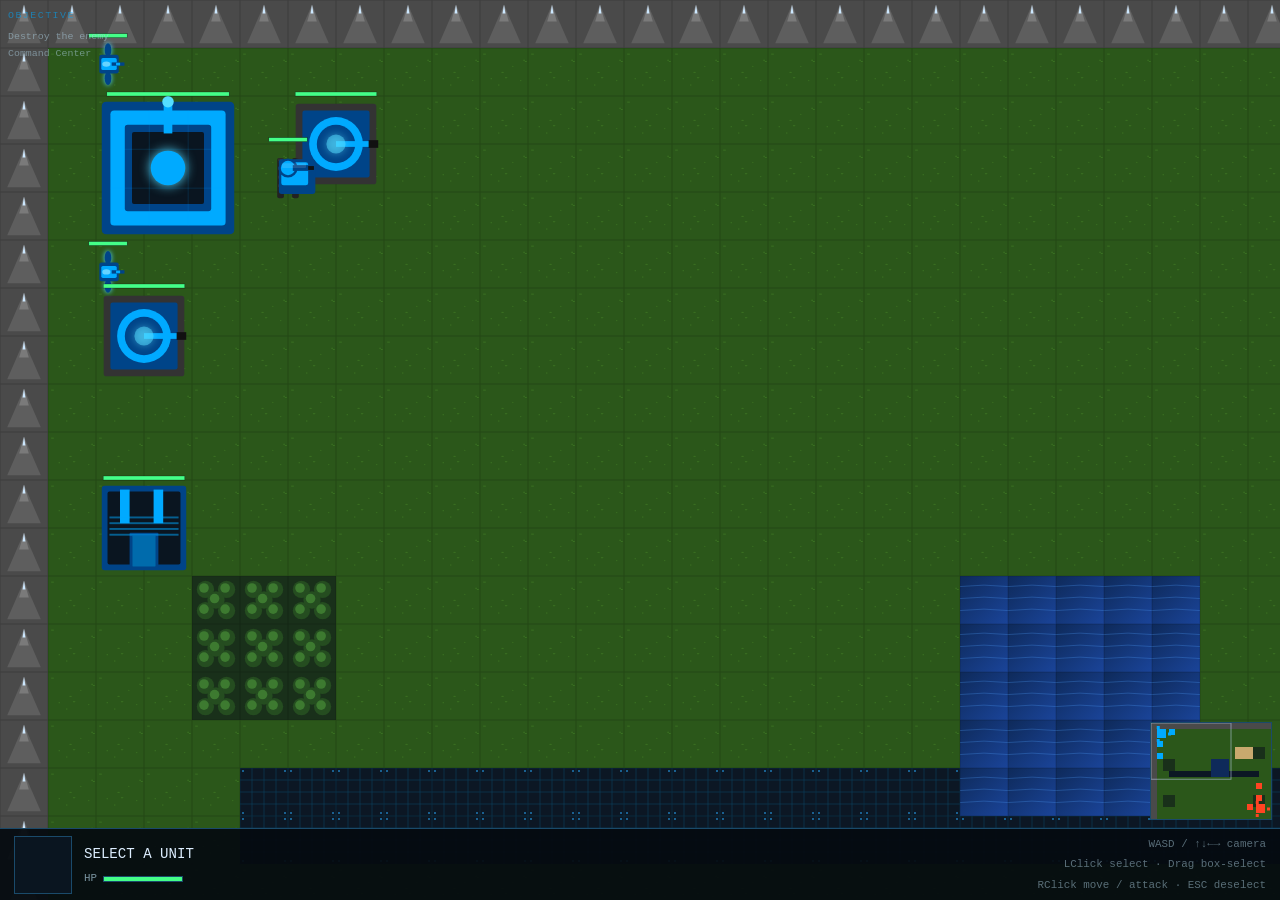
==== game.html @ d7011552 "Add complete sci-fi RTS game with map editor - Map editor: paint terrain (10 tile types), place buil" ====
<!DOCTYPE html>
<html lang="en">
<head>
<meta charset="UTF-8">
<meta name="viewport" content="width=device-width, initial-scale=1">
<title>TECHWARS – Play</title>
<link rel="stylesheet" href="css/style.css">
</head>
<body>
<div id="gw">
  <canvas id="gc"></canvas>

  <!-- ── HUD ──────────────────────────────────────────── -->
  <div id="hud">

    <!-- minimap -->
    <div id="minimap-wrap">
      <canvas id="minimap"></canvas>
    </div>

    <!-- bottom info bar -->
    <div id="bottom-bar">
      <canvas id="portrait" width="58" height="58"></canvas>
      <div id="unit-stats">
        <div class="uname" id="uname">SELECT A UNIT</div>
        <div class="bar-row">
          <span style="font-size:.68rem;opacity:.7">HP</span>
          <div class="bar"><div class="bar-fill hp-fill" style="width:100%"></div></div>
        </div>
      </div>
      <div style="margin-left:auto;font-size:.68rem;opacity:.5;line-height:1.9;text-align:right">
        <div>WASD / ↑↓←→  camera</div>
        <div>LClick  select · Drag  box-select</div>
        <div>RClick  move / attack · ESC  deselect</div>
      </div>
    </div>

    <!-- objectives -->
    <div id="hotkeys">
      <div style="color:var(--accent);margin-bottom:4px;letter-spacing:.15em">OBJECTIVE</div>
      <div>Destroy the enemy</div>
      <div>Command Center</div>
    </div>

    <!-- floating messages -->
    <div id="msgs"></div>

  </div><!-- /hud -->

  <!-- ── game-over overlay ──────────────────────────── -->
  <div id="overlay">
    <h2 id="overlay-title">VICTORY</h2>
    <p id="overlay-msg" style="font-size:1rem;letter-spacing:.15em;opacity:.8"></p>
    <div class="btn-row">
      <button class="btn green" id="btn-restart">▶ PLAY AGAIN</button>
      <a class="btn" href="editor.html">✎ EDITOR</a>
      <a class="btn" href="index.html">⌂ MENU</a>
    </div>
  </div>

</div><!-- /gw -->

<script src="js/tiles.js"></script>
<script src="js/sprites.js"></script>
<script src="js/game.js"></script>
</body>
</html>
---- css/style.css ----
/* Sci-fi RTS – shared styles */
*{margin:0;padding:0;box-sizing:border-box}
:root{
  --bg:     #050a10;
  --panel:  #0a1520;
  --panel2: #0f2030;
  --border: #1a4a6a;
  --accent: #00aaff;
  --accent2:#00ffaa;
  --text:   #aaccdd;
  --bright: #ddeeff;
  --danger: #ff4422;
  --warn:   #ffaa00;
  --ok:     #44ff88;
}
body{background:var(--bg);color:var(--text);font-family:'Courier New',monospace;overflow:hidden;user-select:none;-webkit-user-select:none}
canvas{display:block}

/* ── Landing ─────────────────────────────────────────── */
.landing{display:flex;flex-direction:column;align-items:center;justify-content:center;height:100vh;
  background:radial-gradient(ellipse at center,#0a1a2a 0%,#000408 100%)}
.landing h1{font-size:clamp(2rem,6vw,4.5rem);color:var(--accent);
  text-shadow:0 0 20px var(--accent),0 0 60px rgba(0,170,255,.3);
  letter-spacing:.35em;margin-bottom:.15em;text-align:center}
.landing .sub{color:var(--text);font-size:clamp(.7rem,2vw,1.1rem);letter-spacing:.25em;margin-bottom:3rem;opacity:.65;text-align:center}
.btn-row{display:flex;gap:1.5rem;flex-wrap:wrap;justify-content:center}

/* ── Buttons ─────────────────────────────────────────── */
.btn{padding:.8rem 2.2rem;border:1px solid var(--accent);background:rgba(0,170,255,.08);
  color:var(--accent);font-family:'Courier New',monospace;font-size:.9rem;letter-spacing:.18em;
  cursor:pointer;transition:all .18s;text-decoration:none;display:inline-block;white-space:nowrap}
.btn:hover{background:rgba(0,170,255,.22);box-shadow:0 0 18px rgba(0,170,255,.4);text-shadow:0 0 8px var(--accent)}
.btn.red{border-color:var(--danger);color:var(--danger);background:rgba(255,68,34,.08)}
.btn.red:hover{background:rgba(255,68,34,.22);box-shadow:0 0 18px rgba(255,68,34,.4)}
.btn.green{border-color:var(--ok);color:var(--ok);background:rgba(68,255,136,.08)}
.btn.green:hover{background:rgba(68,255,136,.22);box-shadow:0 0 18px rgba(68,255,136,.4)}
.btn.sm{padding:.4rem .9rem;font-size:.72rem;letter-spacing:.12em}

/* ── Editor layout ──────────────────────────────────── */
#ed{display:grid;grid-template-columns:180px 1fr 170px;grid-template-rows:46px 1fr 36px;height:100vh}
#ed-menu{grid-column:1/-1;display:flex;align-items:center;gap:.5rem;padding:0 .7rem;
  background:var(--panel);border-bottom:1px solid var(--border)}
#ed-left,#ed-right{background:var(--panel);overflow-y:auto;padding:6px}
#ed-left{border-right:1px solid var(--border)}
#ed-right{border-left:1px solid var(--border)}
#ed-wrap{overflow:hidden;position:relative;background:#020810}
#ed-canvas{cursor:crosshair}
#ed-status{grid-column:1/-1;display:flex;align-items:center;gap:1.5rem;padding:0 .8rem;
  background:var(--panel);border-top:1px solid var(--border);font-size:.7rem}

/* palette */
.pal-sec{margin-bottom:10px}
.pal-sec h3{font-size:.6rem;color:var(--accent);letter-spacing:.12em;margin-bottom:5px;
  border-bottom:1px solid var(--border);padding-bottom:2px}
.pal-grid{display:grid;grid-template-columns:1fr 1fr;gap:3px}
.pal-item{cursor:pointer;border:1px solid var(--border);border-radius:2px;overflow:hidden;
  aspect-ratio:1;position:relative;transition:border-color .12s}
.pal-item:hover{border-color:var(--accent)}
.pal-item.sel{border-color:var(--accent);box-shadow:0 0 7px rgba(0,170,255,.55)}
.pal-item canvas{width:100%;height:100%;display:block}
.pal-item .lbl{position:absolute;bottom:0;left:0;right:0;font-size:8px;text-align:center;
  background:rgba(0,0,0,.72);color:var(--text);padding:1px 0;line-height:1.2}

/* tool buttons */
.tbtn{padding:3px 7px;border:1px solid var(--border);background:transparent;color:var(--text);
  font-family:'Courier New',monospace;font-size:.68rem;cursor:pointer;letter-spacing:.08em;
  transition:all .12s}
.tbtn:hover,.tbtn.on{border-color:var(--accent);color:var(--accent);background:rgba(0,170,255,.1)}

/* ── Game layout ──────────────────────────────────── */
#gw{width:100vw;height:100vh;position:relative;overflow:hidden}
#gc{position:absolute;inset:0}

/* HUD */
#hud{position:absolute;inset:0;pointer-events:none}
#minimap-wrap{position:absolute;bottom:80px;right:8px;border:1px solid var(--border);
  background:#000;pointer-events:all;cursor:pointer}
#minimap{display:block}
#bottom-bar{position:absolute;bottom:0;left:0;right:0;height:72px;
  background:rgba(5,10,16,.93);border-top:1px solid var(--border);
  display:flex;align-items:center;padding:0 14px;gap:12px;pointer-events:all}
#portrait{width:58px;height:58px;border:1px solid var(--border);background:var(--panel);flex-shrink:0}
#unit-stats{font-size:.72rem;line-height:2}
.uname{color:var(--bright);font-size:.88rem}
.bar-row{display:flex;align-items:center;gap:6px}
.bar{width:80px;height:6px;background:#1a2a3a;border:1px solid var(--border)}
.bar-fill{height:100%;transition:width .1s}
.hp-fill{background:var(--ok)}
.hp-fill.low{background:var(--warn)}
.hp-fill.crit{background:var(--danger)}
#msgs{position:absolute;top:10px;left:50%;transform:translateX(-50%);text-align:center;pointer-events:none}
.msg{font-size:1.3rem;letter-spacing:.18em;text-shadow:0 0 12px currentColor;
  animation:fmsg 2.8s ease-out forwards;white-space:nowrap}
@keyframes fmsg{0%{opacity:1;transform:translateY(0)}70%{opacity:1}100%{opacity:0;transform:translateY(-18px)}}
#overlay{display:none;position:absolute;inset:0;background:rgba(0,0,0,.78);
  align-items:center;justify-content:center;flex-direction:column;gap:2rem;pointer-events:all;z-index:10}
#overlay.show{display:flex}
#overlay h2{font-size:clamp(1.5rem,5vw,3rem);letter-spacing:.3em}

/* hotkey hint */
#hotkeys{position:absolute;top:8px;left:8px;font-size:.62rem;color:var(--text);opacity:.55;line-height:1.7}

/* scrollbar */
::-webkit-scrollbar{width:5px}
::-webkit-scrollbar-track{background:var(--bg)}
::-webkit-scrollbar-thumb{background:var(--border);border-radius:3px}
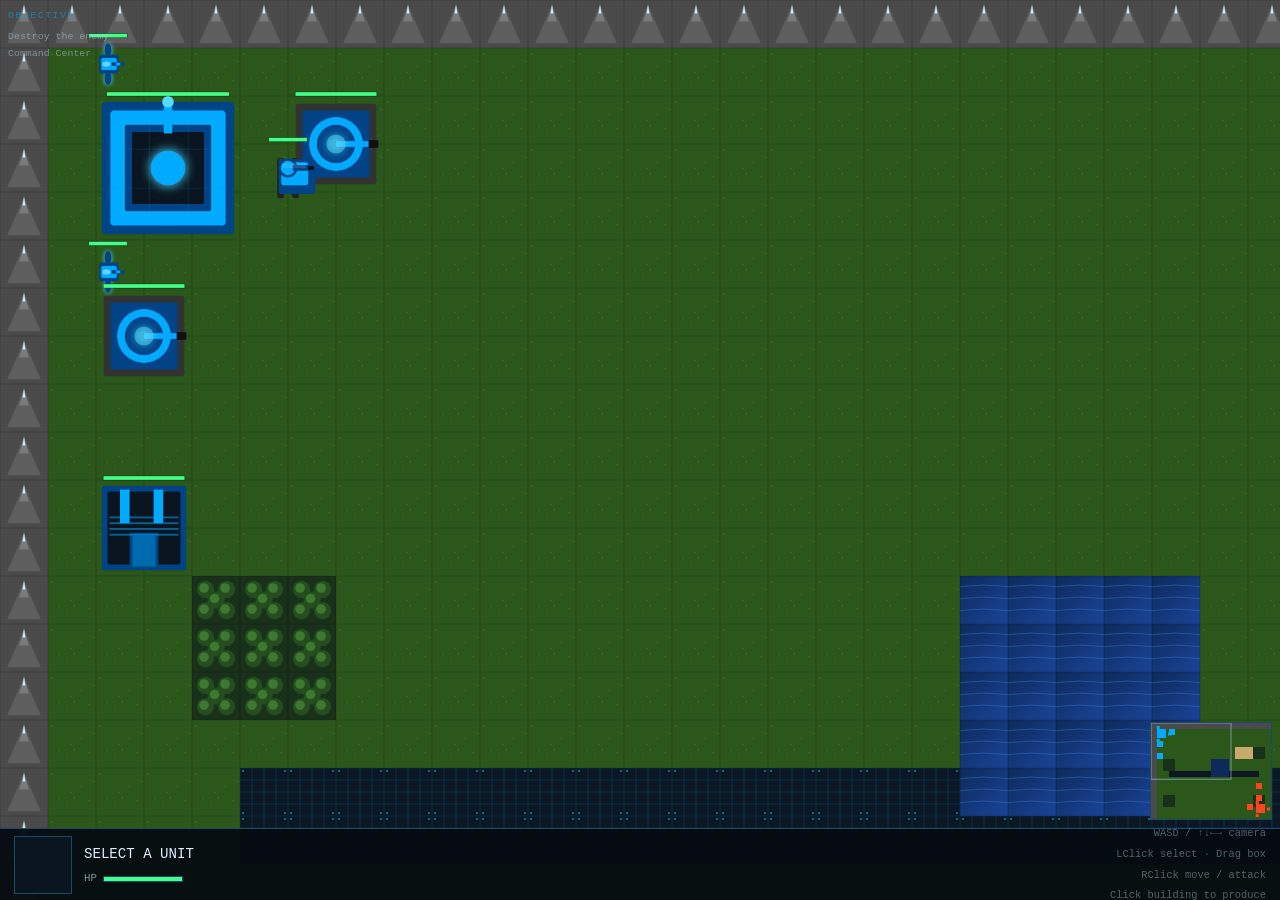
==== commit d6746103: "Add building production system - Click any player building to select it; ESC or click elsewhere to d" ====
--- a/game.html
+++ b/game.html
@@ -20,18 +20,42 @@
 
     <!-- bottom info bar -->
     <div id="bottom-bar">
-      <canvas id="portrait" width="58" height="58"></canvas>
-      <div id="unit-stats">
-        <div class="uname" id="uname">SELECT A UNIT</div>
-        <div class="bar-row">
-          <span style="font-size:.68rem;opacity:.7">HP</span>
-          <div class="bar"><div class="bar-fill hp-fill" style="width:100%"></div></div>
+
+      <!-- unit panel -->
+      <div id="unit-panel" style="display:flex;align-items:center;gap:12px;flex:1;min-width:0">
+        <canvas id="portrait" width="58" height="58"></canvas>
+        <div id="unit-stats">
+          <div class="uname" id="uname">SELECT A UNIT OR BUILDING</div>
+          <div class="bar-row">
+            <span style="font-size:.68rem;opacity:.7">HP</span>
+            <div class="bar"><div class="bar-fill hp-fill" id="unit-hp-fill" style="width:100%"></div></div>
+          </div>
         </div>
       </div>
-      <div style="margin-left:auto;font-size:.68rem;opacity:.5;line-height:1.9;text-align:right">
-        <div>WASD / ↑↓←→  camera</div>
-        <div>LClick  select · Drag  box-select</div>
-        <div>RClick  move / attack · ESC  deselect</div>
+
+      <!-- building panel -->
+      <div id="bld-panel" style="display:none;align-items:center;gap:10px;flex:1;min-width:0">
+        <canvas id="bld-portrait" width="58" height="58" style="flex-shrink:0"></canvas>
+        <div style="min-width:0;flex:1">
+          <div class="uname" id="bld-name">BUILDING</div>
+          <div class="bar-row" style="margin-bottom:4px">
+            <span style="font-size:.68rem;opacity:.7">HP</span>
+            <div class="bar"><div class="bar-fill hp-fill" id="bld-hp-fill" style="width:100%"></div></div>
+          </div>
+          <div id="prod-btns" style="display:flex;gap:4px;flex-wrap:wrap"></div>
+        </div>
+        <div style="min-width:120px;flex-shrink:0">
+          <div style="font-size:.6rem;color:var(--accent);letter-spacing:.1em;margin-bottom:3px">PRODUCTION QUEUE</div>
+          <div id="prod-queue"></div>
+          <div style="font-size:.6rem;opacity:.4;margin-top:4px">RClick map → set rally</div>
+        </div>
+      </div>
+
+      <div style="margin-left:auto;flex-shrink:0;font-size:.65rem;opacity:.45;line-height:2;text-align:right;padding-left:12px">
+        <div>WASD / ↑↓←→ camera</div>
+        <div>LClick select · Drag box</div>
+        <div>RClick move / attack</div>
+        <div>Click building to produce</div>
       </div>
     </div>
 
--- a/css/style.css
+++ b/css/style.css
@@ -100,6 +100,31 @@
 /* hotkey hint */
 #hotkeys{position:absolute;top:8px;left:8px;font-size:.62rem;color:var(--text);opacity:.55;line-height:1.7}
 
+/* ── Production UI ───────────────────────────────────── */
+.prod-btn{
+  background:var(--panel2);border:1px solid var(--border);color:var(--text);
+  cursor:pointer;padding:3px 4px;font-family:'Courier New',monospace;
+  display:flex;flex-direction:column;align-items:center;gap:1px;
+  transition:border-color .12s, box-shadow .12s;
+}
+.prod-btn:hover{border-color:var(--accent);box-shadow:0 0 6px rgba(0,170,255,.35)}
+.prod-btn canvas{display:block}
+.prod-btn:disabled{opacity:.4;cursor:not-allowed}
+
+.queue-row{
+  display:flex;align-items:center;gap:5px;
+  margin-bottom:3px;font-family:'Courier New',monospace;
+}
+.q-name{font-size:.65rem;color:var(--text);min-width:68px}
+.q-bar{width:55px}
+.q-time{font-size:.62rem;color:var(--accent);min-width:32px}
+.cancel-btn{
+  background:none;border:1px solid var(--danger);color:var(--danger);
+  cursor:pointer;font-size:.7rem;line-height:1;padding:0 3px;
+  font-family:'Courier New',monospace;margin-left:2px;
+}
+.cancel-btn:hover{background:rgba(255,68,34,.15)}
+
 /* scrollbar */
 ::-webkit-scrollbar{width:5px}
 ::-webkit-scrollbar-track{background:var(--bg)}
